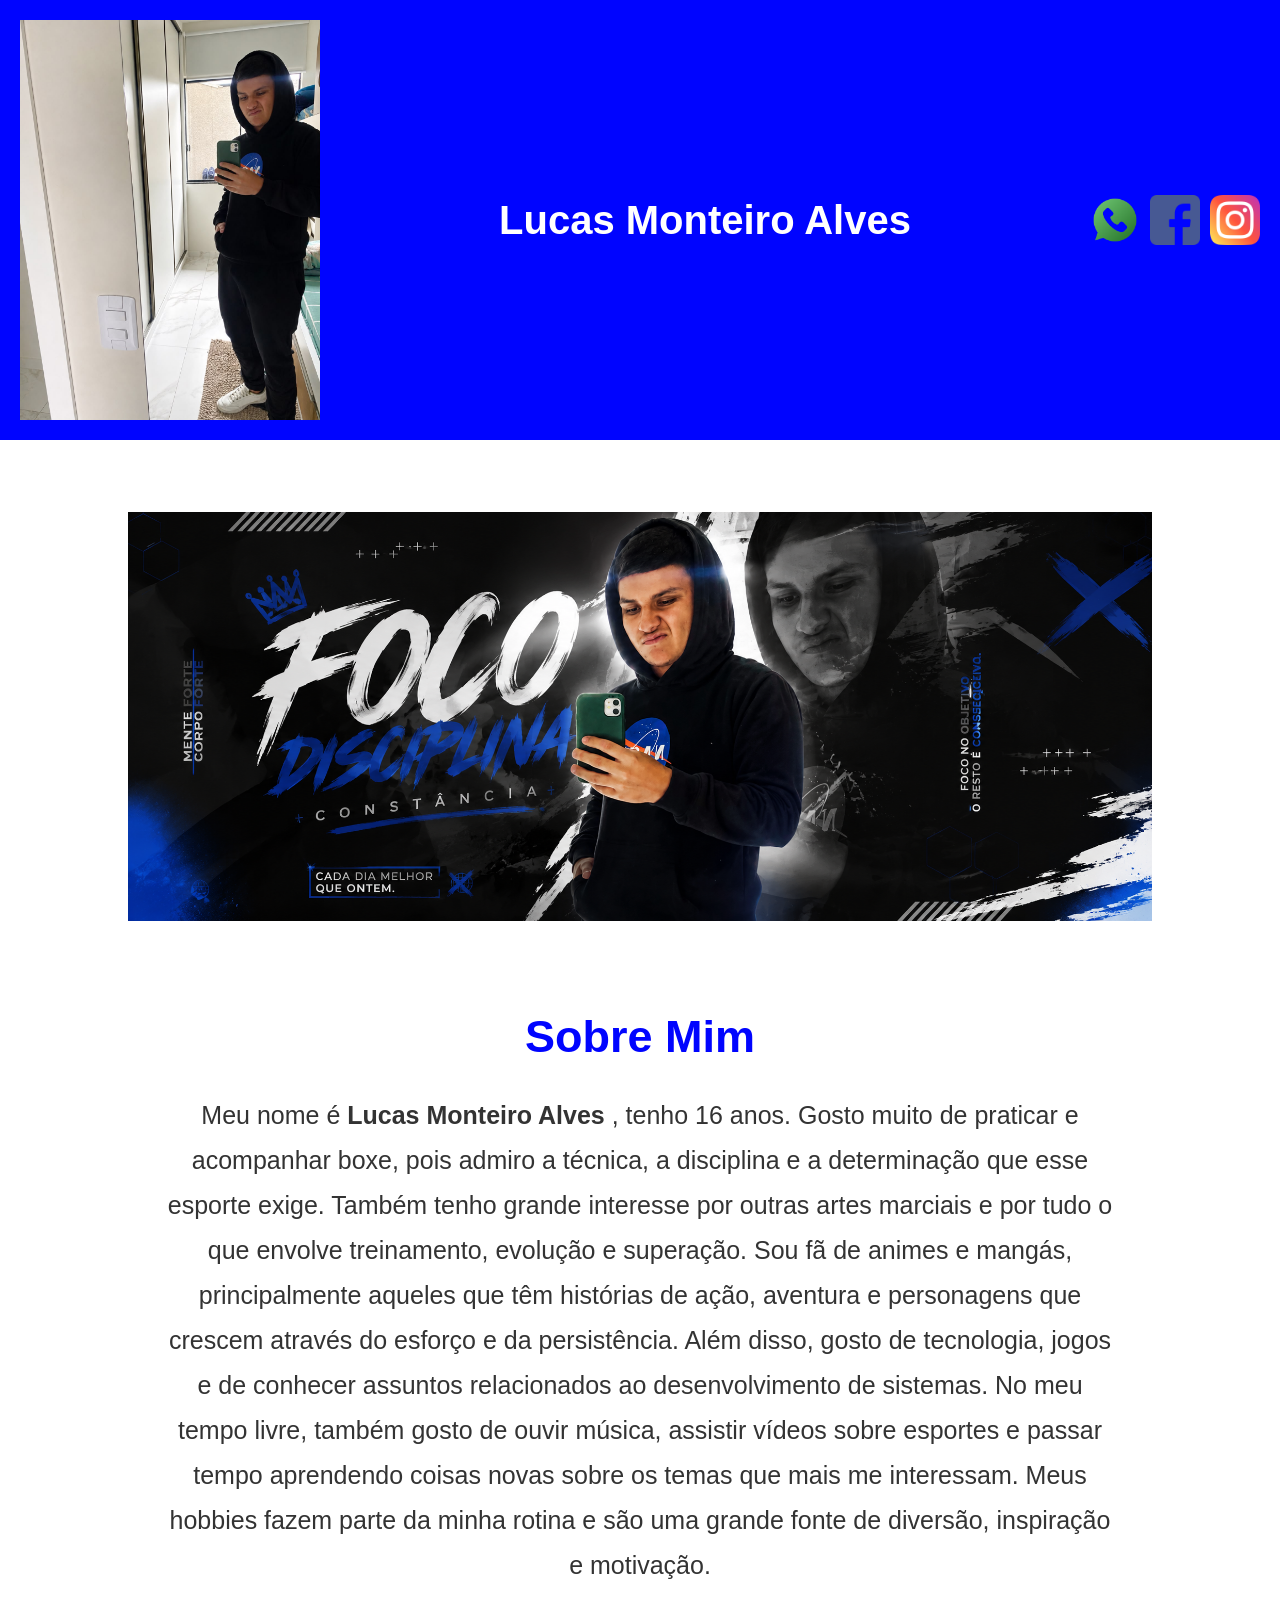
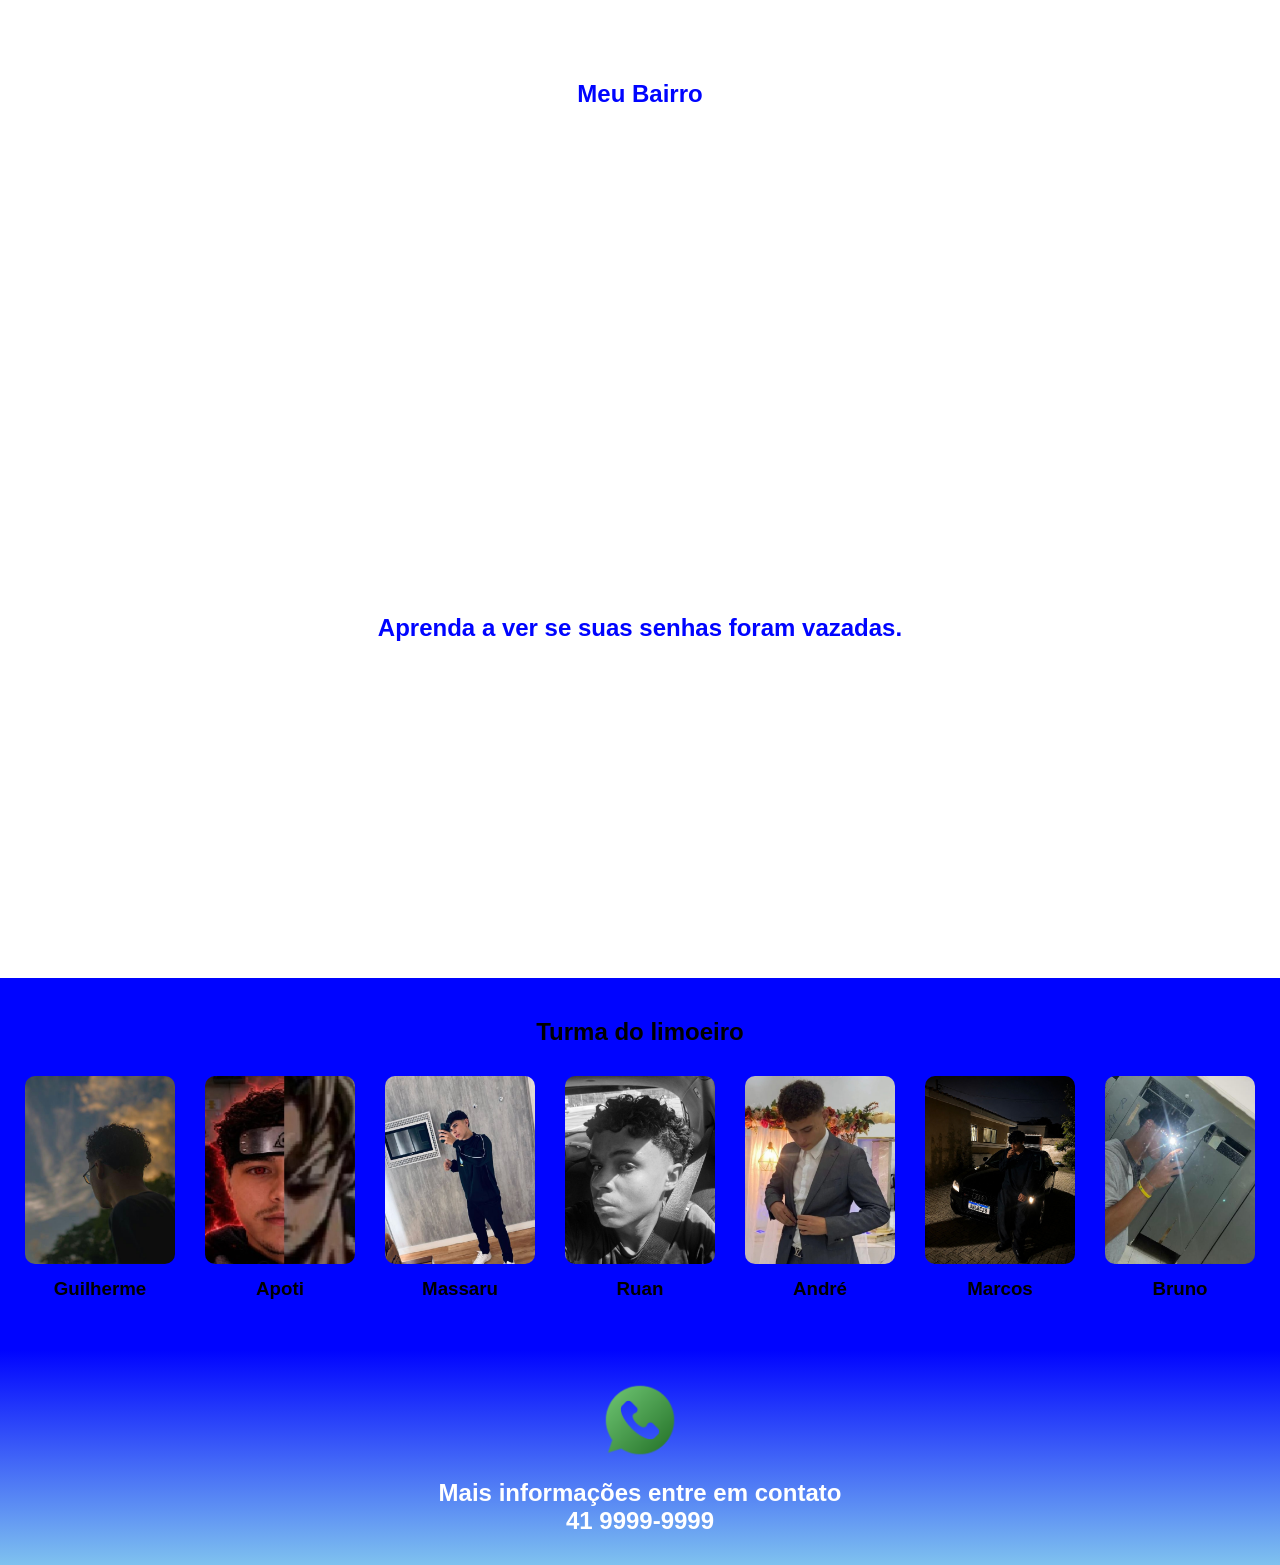
==== index.html @ 4b2c20db "." ====
<!DOCTYPE html>
<html lang="pt-BR">
<head>
    <meta charset="UTF-8">
    <meta name="viewport" content="width=device-width, initial-scale=1.0">
    <title>Lucas Monteiro Alves</title>
    <link rel="stylesheet" href="style.css">
</head>

<body>

    <header class="cabecalho-itens">
        <img class="cabecalho_imagem" src="img/f89ec5e3-ef69-4678-92d8-6d724063f3f4.jpg" alt="Logo da Página">

        <h1 class="titulo_site">Lucas Monteiro Alves</h1>

        <div class="sociais">
            <img src="img/whatsapp.png" alt="WhatsApp">
            <img src="img/facebook.png" alt="Facebook">
            <img src="img/instagram.png" alt="Instagram">
        </div>
    </header>

    <br>
    <br>
    <br>
    <br>

    <section class="banner1">
        <img class="escola-image" src="img/54c91625-9cbf-4854-b9d1-482814d7b554.png" alt="Banner">
    <h2 class="titulo-sobre">Sobre Mim</h2>

    <p class="sobre-mim">
    Meu nome é <strong>Lucas Monteiro Alves</strong> , tenho 16 anos. Gosto muito de praticar e acompanhar boxe, pois admiro a técnica, a disciplina e a determinação que esse esporte exige. Também tenho grande interesse por outras artes marciais e por tudo o que envolve treinamento, evolução e superação.

Sou fã de animes e mangás, principalmente aqueles que têm histórias de ação, aventura e personagens que crescem através do esforço e da persistência. Além disso, gosto de tecnologia, jogos e de conhecer assuntos relacionados ao desenvolvimento de sistemas. No meu tempo livre, também gosto de ouvir música, assistir vídeos sobre esportes e passar tempo aprendendo coisas novas sobre os temas que mais me interessam. Meus hobbies fazem parte da minha rotina e são uma grande fonte de diversão, inspiração e motivação.
    <br>
    <br>
    <br>
    </p>
    </section>

    <section class="Meu-Bairro">
        <h1 class="txtbairro">Meu Bairro</h1>
        <iframe src="https://www.google.com/maps/embed?pb=!1m18!1m12!1m3!1d17123.590145720915!2d-49.35954922108854!3d-25.54532477046873!2m3!1f0!2f0!3f0!3m2!1i1024!2i768!4f13.1!3m3!1m2!1s0x94dcfd7de0f82593%3A0xbdcfc37665609!2sThomaz%20Coelho%2C%20Arauc%C3%A1ria%20-%20PR!5e0!3m2!1spt-BR!2sbr!4v1785516485118!5m2!1spt-BR!2sbr" width="600" height="450" style="border:0;" allowfullscreen="" loading="lazy" referrerpolicy="strict-origin-when-cross-origin"></iframe>
        <br>
        <br>
        <h1 class="txtbairro">Aprenda a ver se suas senhas foram vazadas.</h1>
        <iframe width="560" height="315" src="https://www.youtube.com/embed/vZ5DQnRJiFk?si=MTsS9p5_-k4-CNyb" title="YouTube video player" frameborder="0" allow="accelerometer; autoplay; clipboard-write; encrypted-media; gyroscope; picture-in-picture; web-share" referrerpolicy="strict-origin-when-cross-origin" allowfullscreen></iframe>
    </section>

    <section class="estudante">
        <h2 class="estudante_titulo">Turma do limoeiro
        </h2>

        <div class="estudantes_todos">

            <div class="estudante-div">
                <img class="estudante-imagem" src="img/gui.png" alt="Guilherme">
                <h3 class="estudante-nome">Guilherme</h3>
            </div>

            <div class="estudante-div">
                <img class="estudante-imagem" src="img/apoti.png" alt="Apoti">
                <h3 class="estudante-nome">Apoti</h3>

            </div>

            <div class="estudante-div">
                <img class="estudante-imagem" src="img/joao.png" alt="João">
                <h3 class="estudante-nome">Massaru</h3>
            </div>

            <div class="estudante-div">
                <img class="estudante-imagem" src="img/ruan.png" alt="Ruan">
                <h3 class="estudante-nome">Ruan</h3>
            </div>

            <div class="estudante-div">
                <img class="estudante-imagem" src="img/paiva.png" alt="André">
                <h3 class="estudante-nome">André</h3>
            </div>

            <div class="estudante-div">
                <img class="estudante-imagem" src="img/marcos.png" alt="Marcos">
                <h3 class="estudante-nome">Marcos</h3>
            </div>

            <div class="estudante-div">
                <img class="estudante-imagem" src="img/bruno.png" alt="Bruno">
                <h3 class="estudante-nome">Bruno</h3>
            </div>
            </div>
        </div>
    </section>

    <footer class="escola">
        <img class="logo_rodape" src="img/whatsapp.png" alt="Logo">

        <h2 class="escola-titulo">
            Mais informações entre em contato<br>
            <strong>41 9999-9999</strong>
        </h2>
    </footer>

</body>
</html>
---- style.css ----
*{
    margin: 0;
    padding: 0;
    box-sizing: border-box;
}

body{
    font-family: Poppins, sans-serif;
}

header{
    background-color: #0004ff;
    color: rgb(255, 255, 255);
    padding: 20px;
}

.cabecalho-itens{
    display: flex;
    justify-content: space-between;
    align-items: center;
}

.cabecalho_imagem{
    width: 300px;
}

.titulo_site{
    text-align: center;
    font-size: 40px;
}

.sociais{
    display: flex;
    gap: 10px;
}

.sociais img{
    width: 50px;
}

.banner1 {
    color: #0004ff;
    display: flex;
    flex-direction: column;
    align-items: center;
}

.escola-image {
    width: 80%;
    max-width: 1200px;
}

.txtbanner {
    margin-top: 20px;
    font-size: 40px;
    text-align: center;
    margin-top: -100px;
}

.titulo-sobre{
    font-size: 45px;
    margin-top: 90px;
    margin-bottom: 20px;
    text-align: center;
}

.sobre-mim{
    max-width: 1000px;
    margin: auto;
    text-align: center;
    font-size: 25px;
    line-height: 1.8;
    color: #333;
    padding: 0 20px;
    margin-top: 10px;
}

.Meu-Bairro {
    background-color: white;
    display: flex;
    flex-direction: column;
    align-items: center;
    justify-content: center;
    min-height: 100vh;
}

.txtbairro {
    color: #0004ff;
    text-align: center;
    margin-bottom: 20px;
}

.estudante{
    background-color: #0004ff;
    padding: 40px 20px;
}

.estudante_titulo{
    text-align: center;
    margin-bottom: 30px;
}

.estudantes_todos{
    display: flex;
    flex-wrap: wrap;
    justify-content: center;
    gap: 30px;
}

.estudante-div{
    text-align: center;
}

.estudante-imagem{
    width: 150px;
    border-radius: 10px;
}

.estudante-nome{
    margin: 10px 0;
}

.estudante-icone{
    width: 35px;
    margin: 5px;
}

.escola{
    background: linear-gradient(#0004ff,#7FC2EF);
    color: #ffffff;
    text-align: center;
    padding: 30px;
}

.logo_rodape{
    height: 80px;
    margin-bottom: 15px;
}

.link{
    color: white;
    text-decoration: none;
}
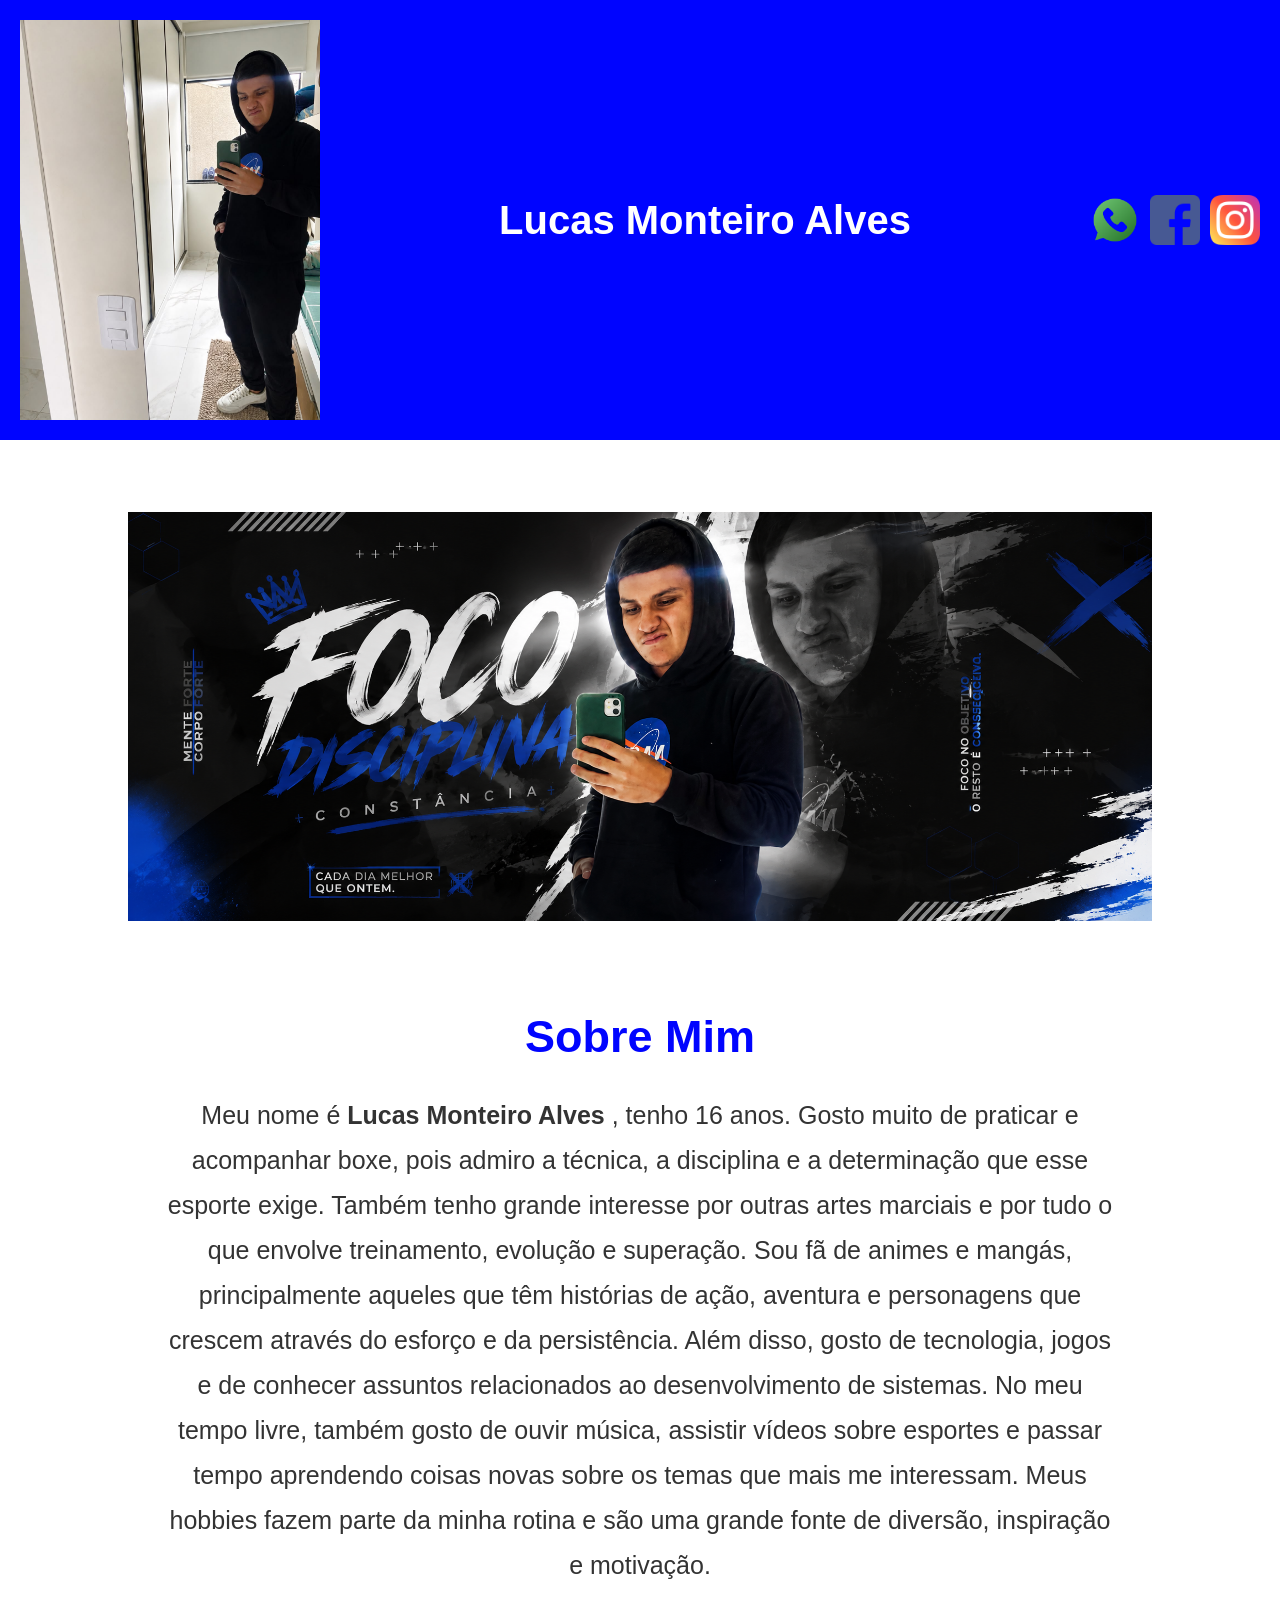
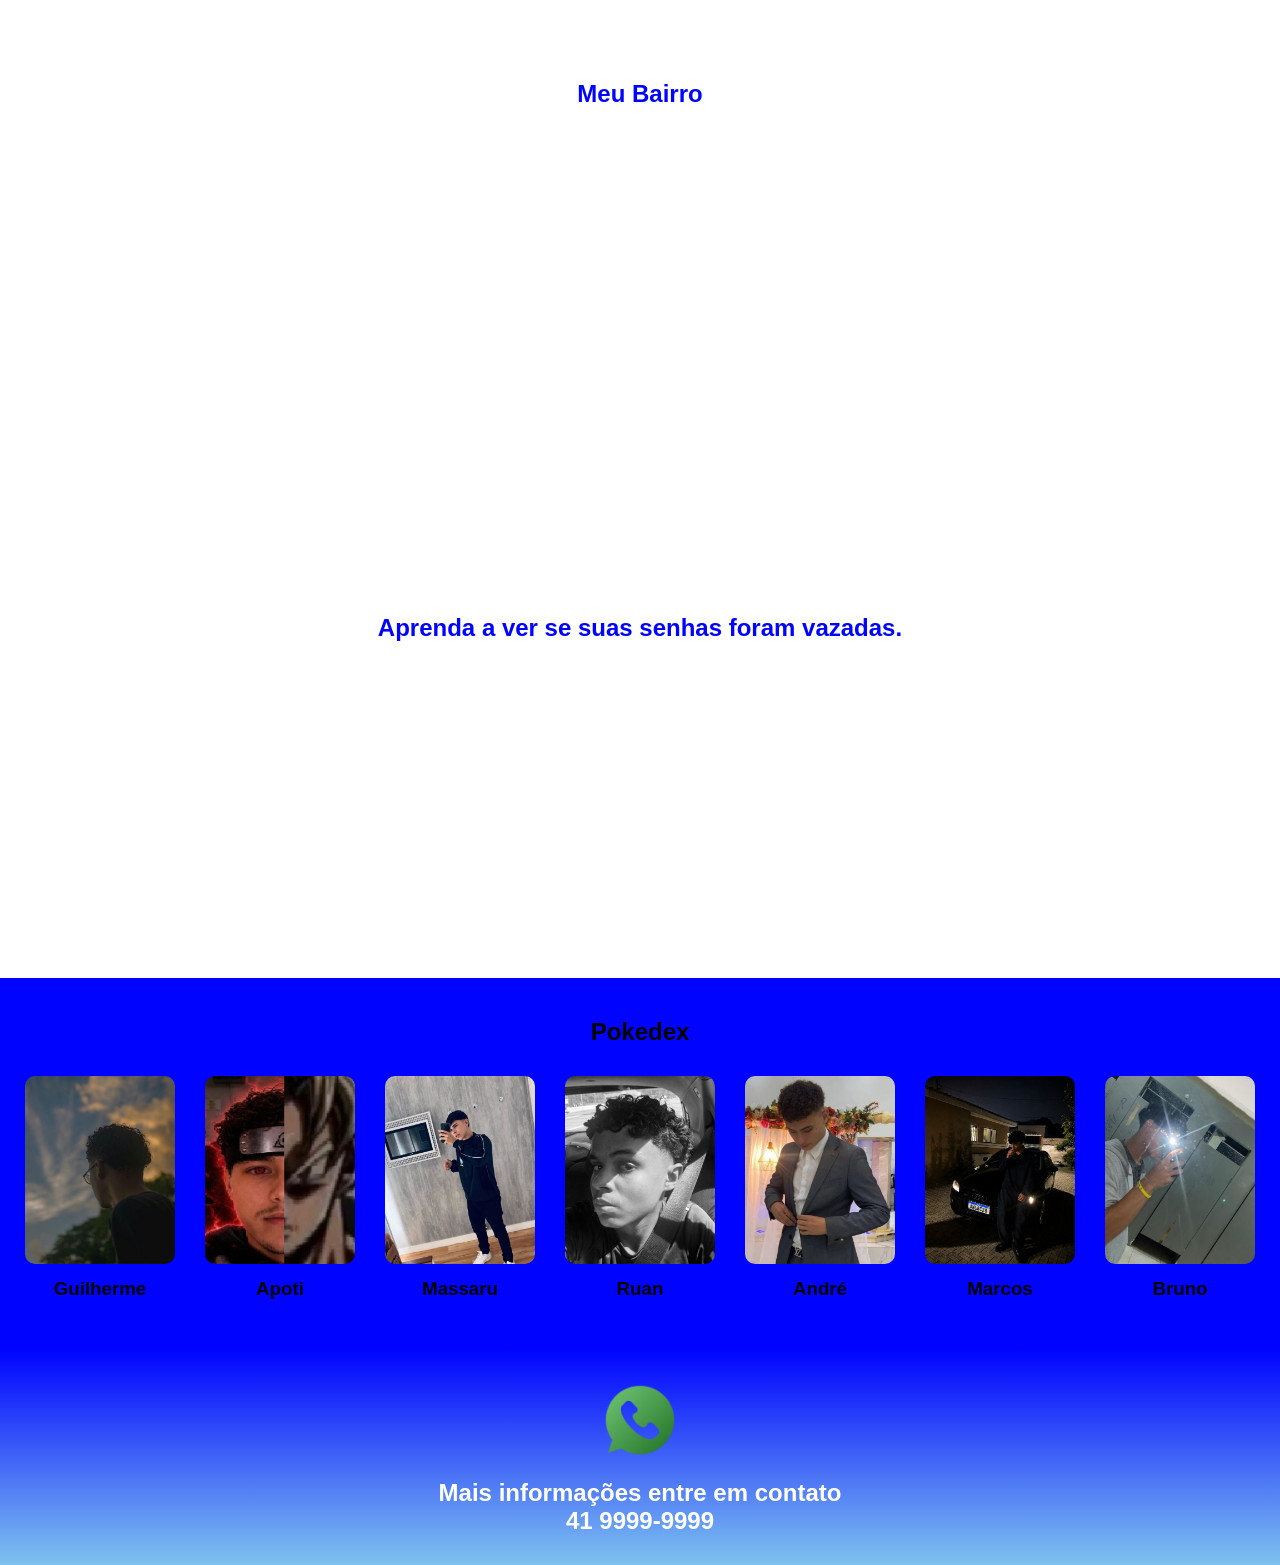
==== commit f5479cdf: "Update index.html Mudança de descrição" ====
--- a/index.html
+++ b/index.html
@@ -50,7 +50,7 @@
     </section>
 
     <section class="estudante">
-        <h2 class="estudante_titulo">Turma do limoeiro
+        <h2 class="estudante_titulo">Pokedex
         </h2>
 
         <div class="estudantes_todos">
@@ -104,4 +104,4 @@
     </footer>
 
 </body>
-</html>+</html>
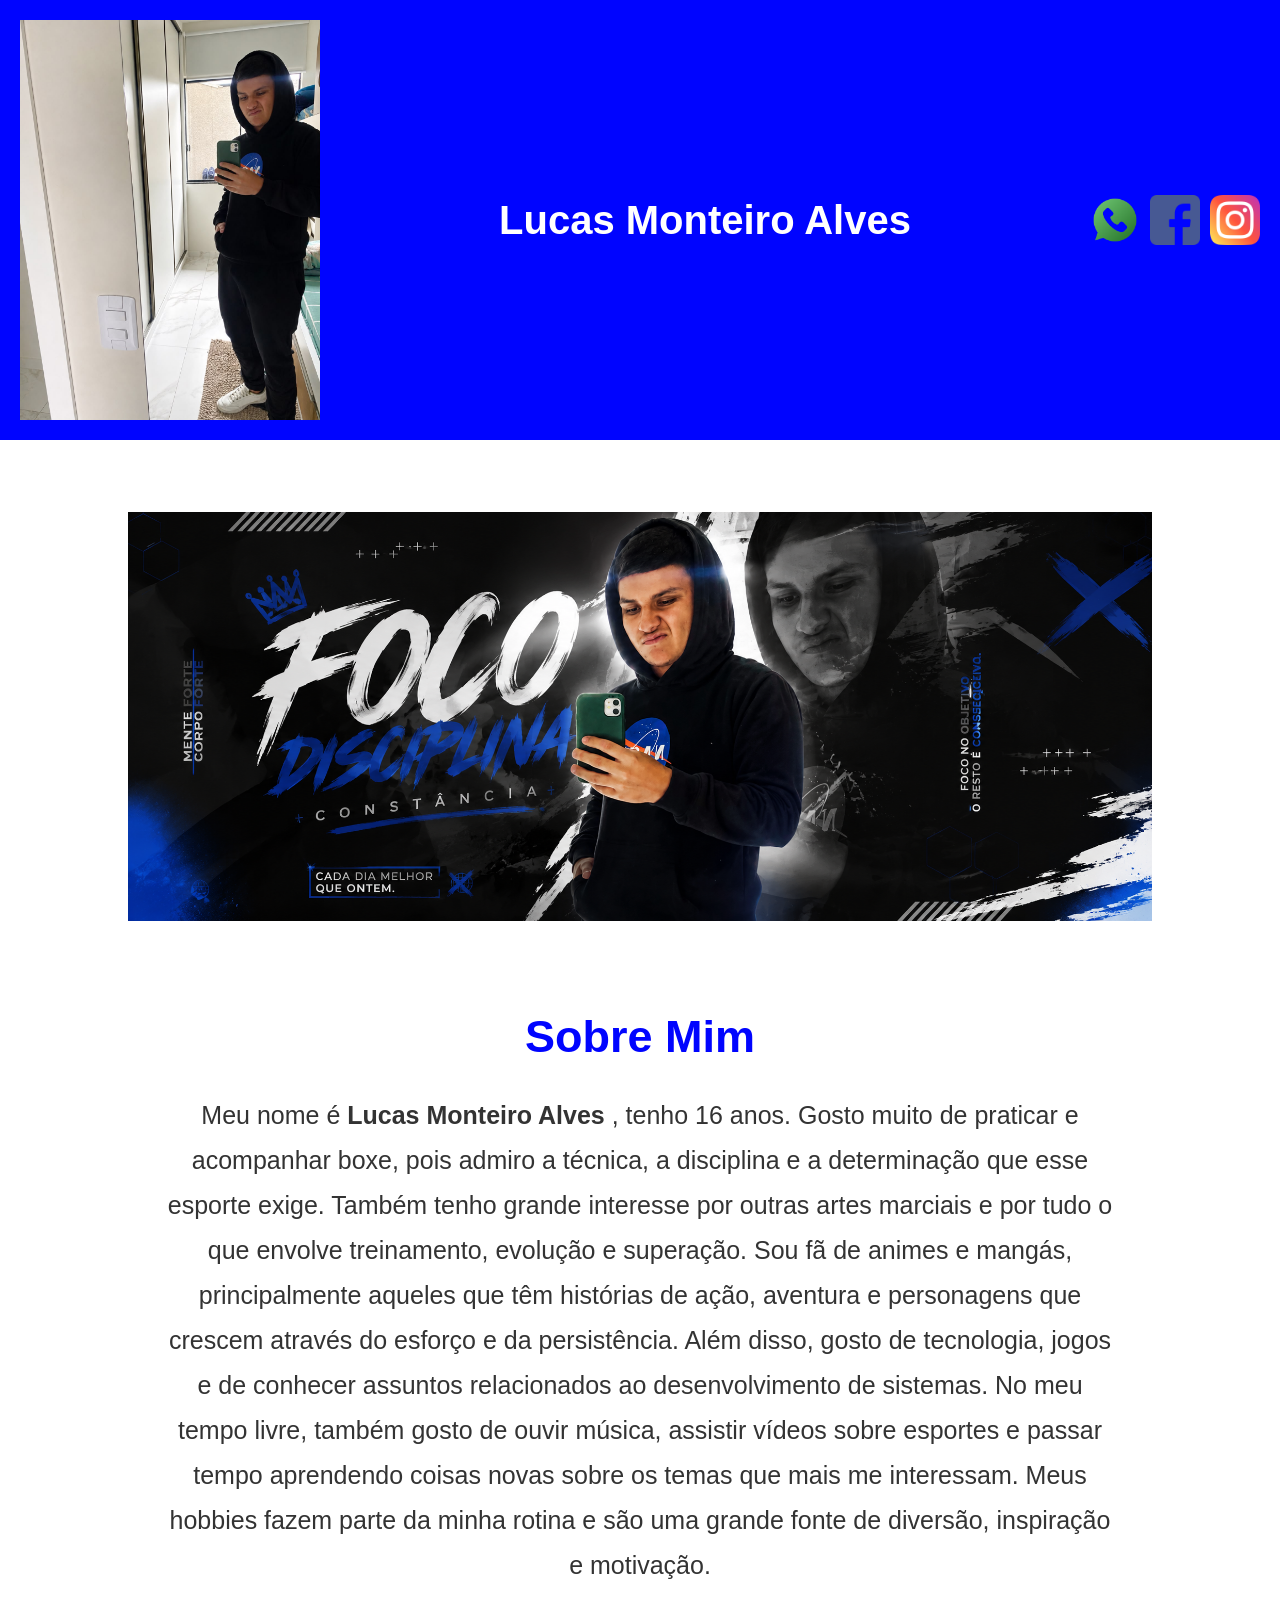
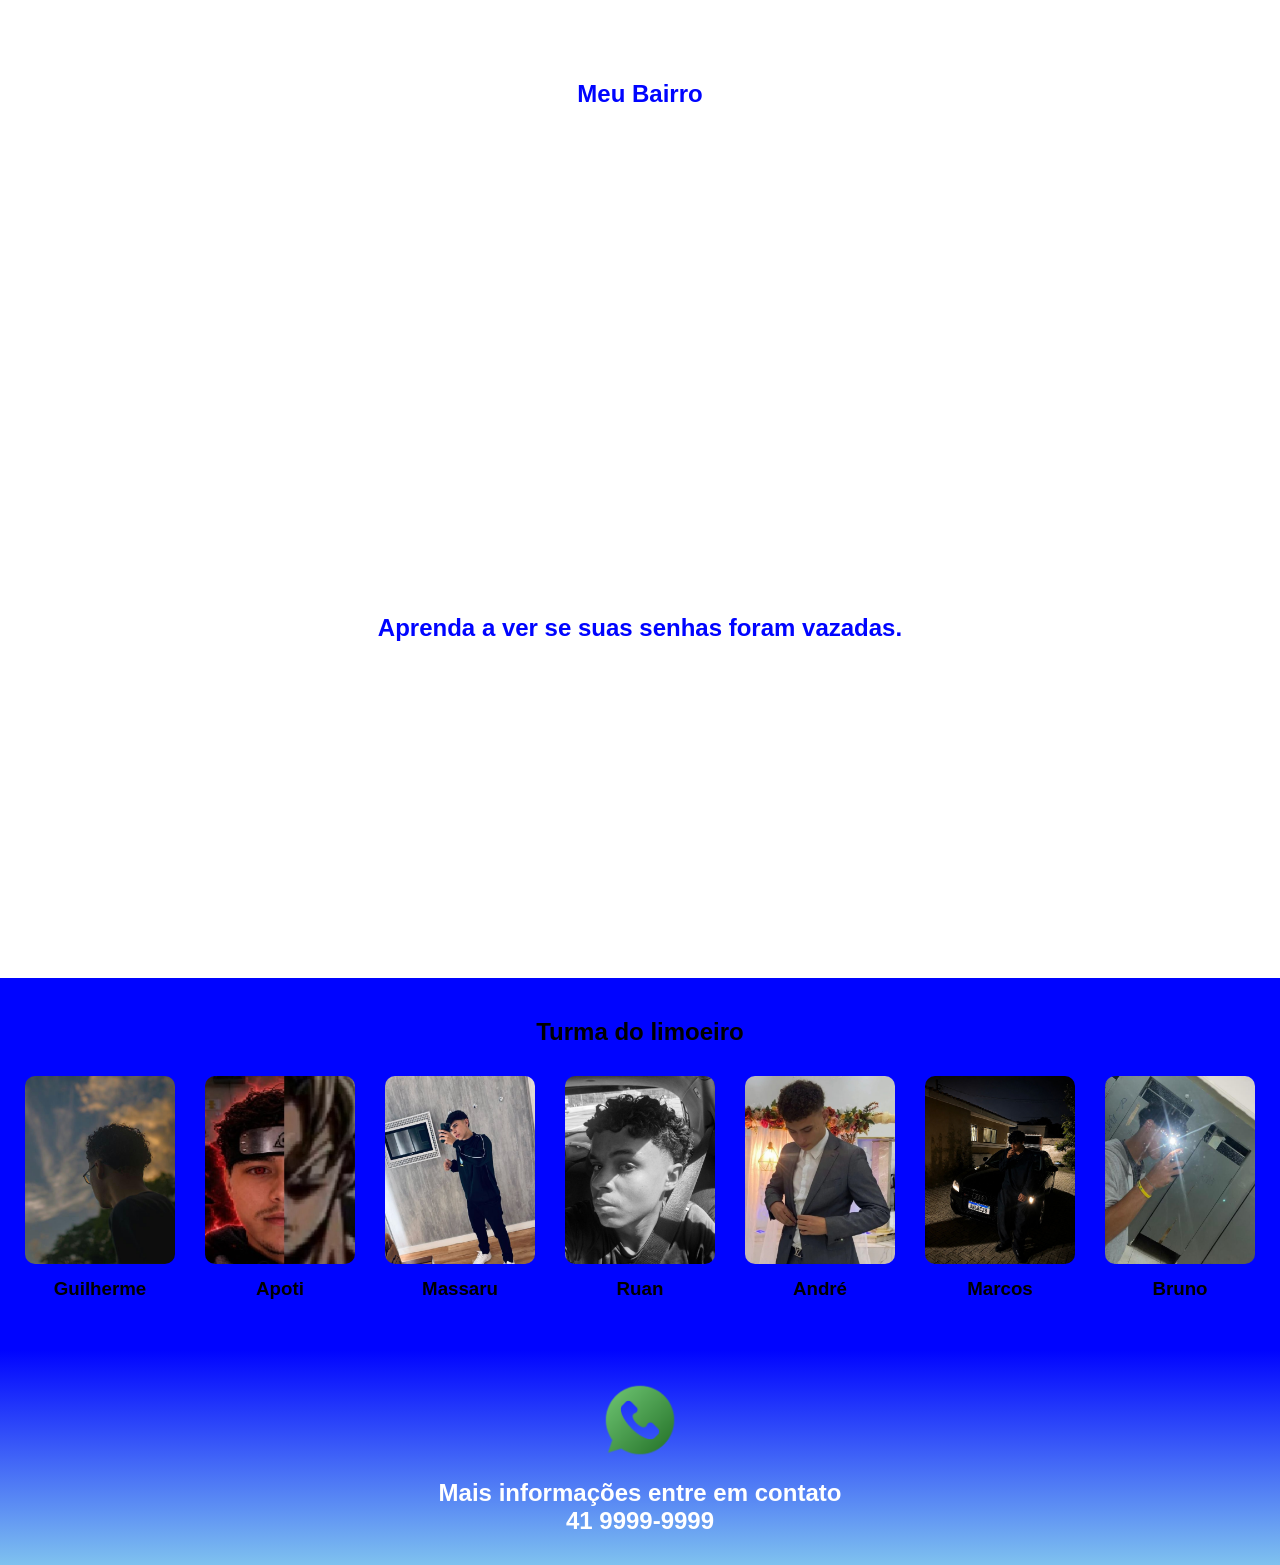
==== commit 604ab834: "Update index.html" ====
--- a/index.html
+++ b/index.html
@@ -50,7 +50,7 @@
     </section>
 
     <section class="estudante">
-        <h2 class="estudante_titulo">Pokedex
+        <h2 class="estudante_titulo">Turma do limoeiro 
         </h2>
 
         <div class="estudantes_todos">
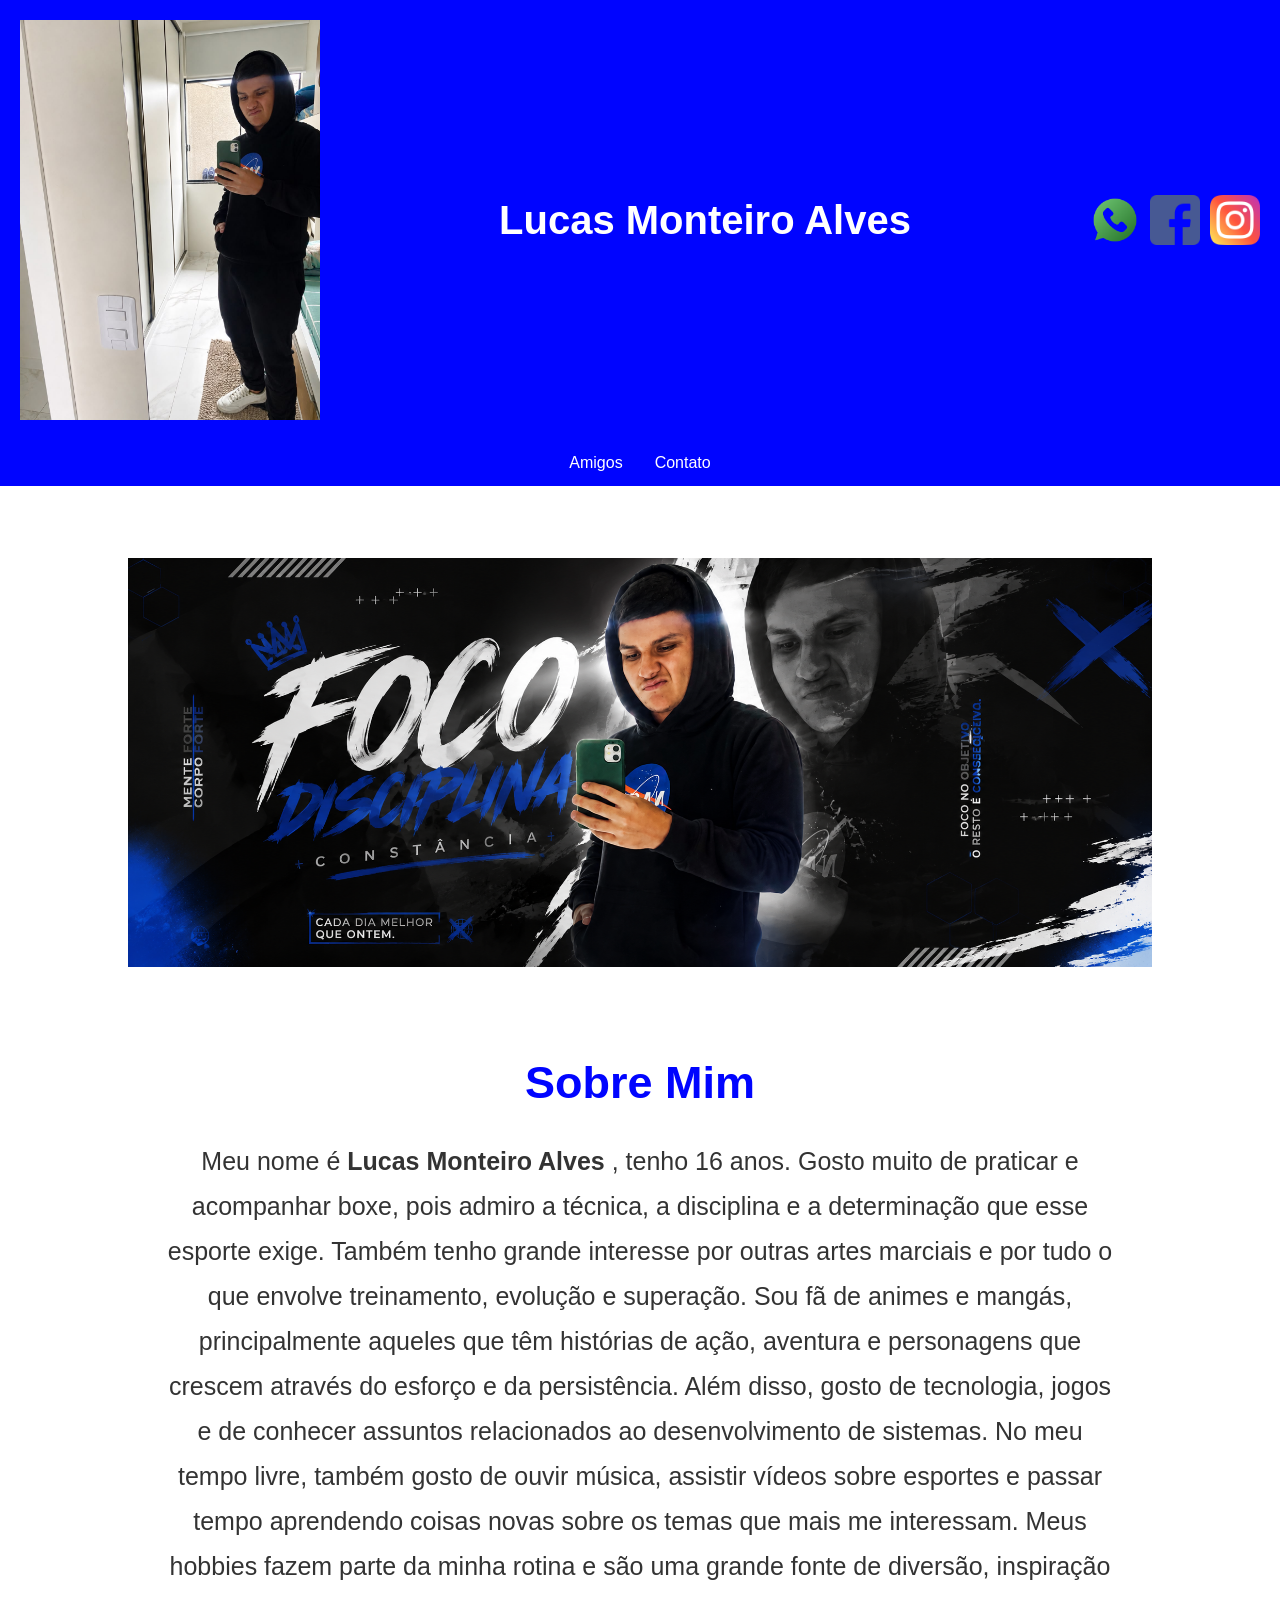
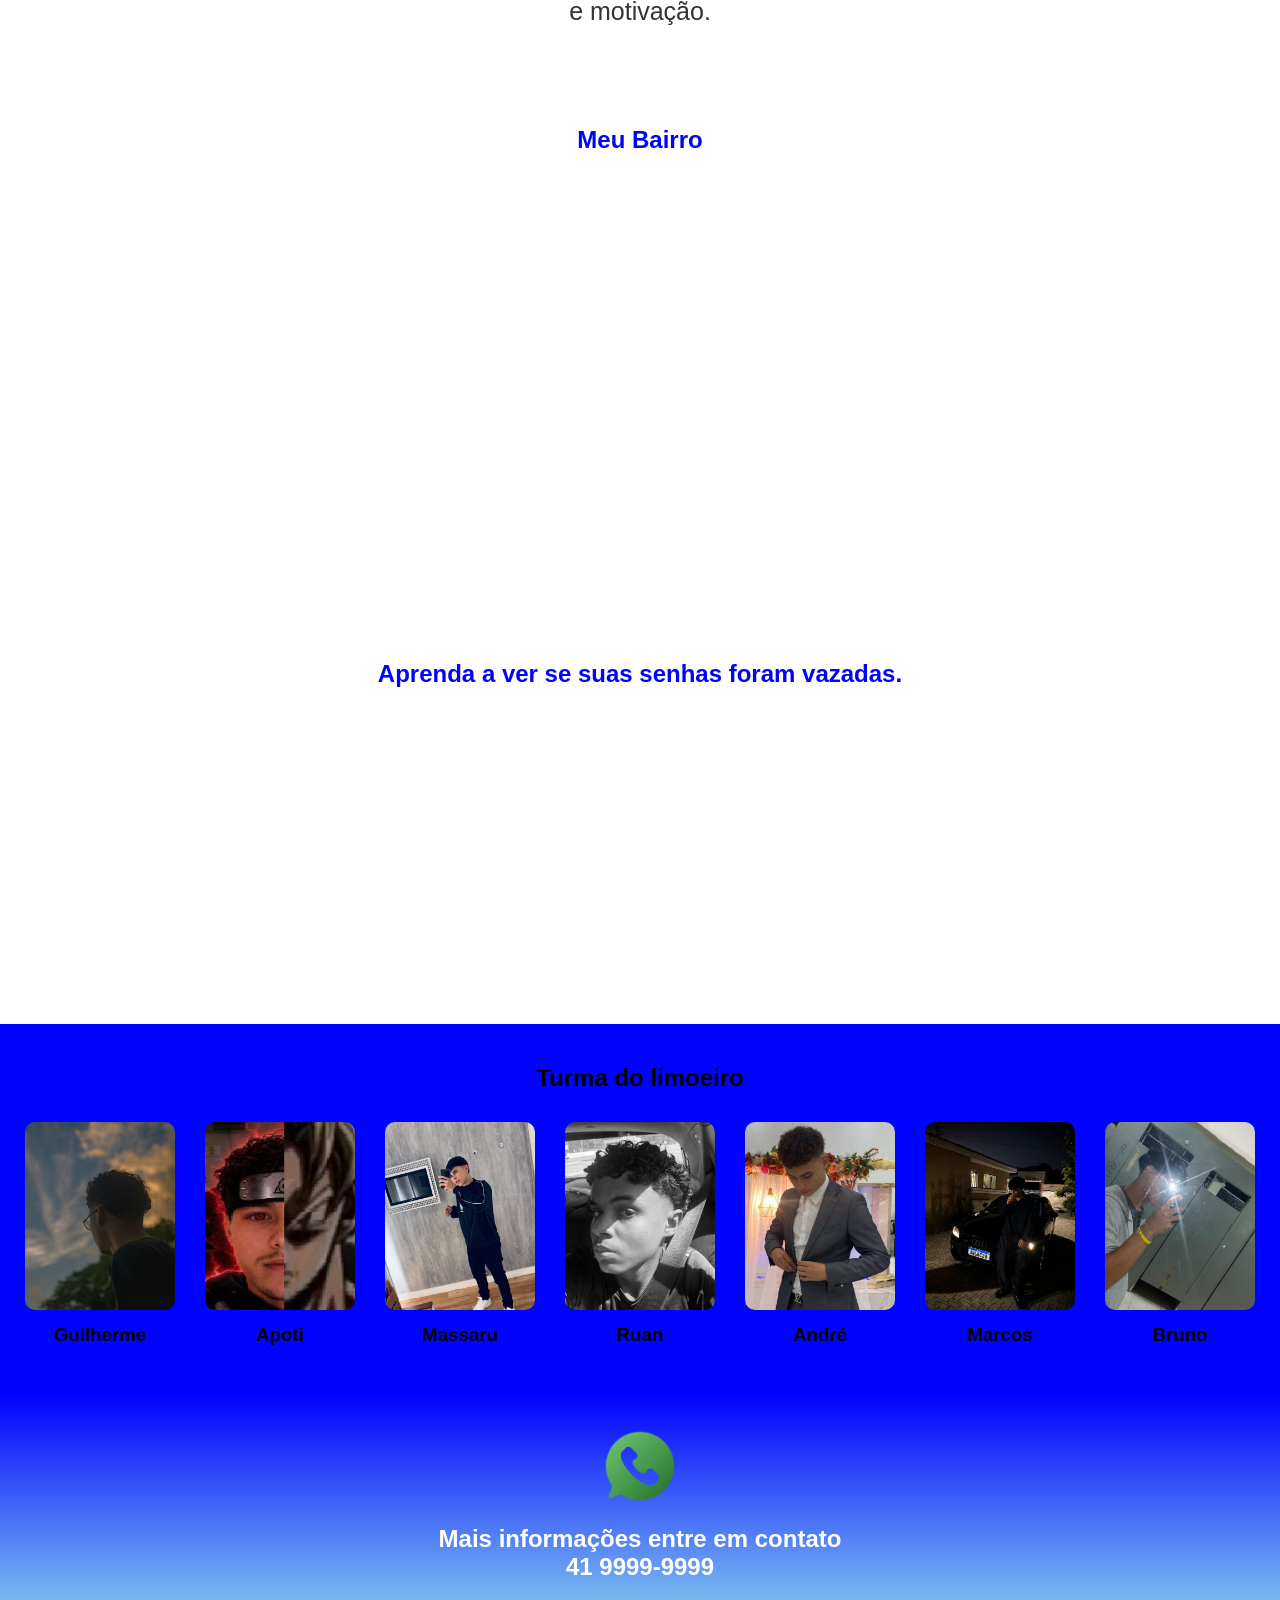
==== commit 0a81bf5f: "." ====
--- a/index.html
+++ b/index.html
@@ -20,6 +20,11 @@
             <img src="img/instagram.png" alt="Instagram">
         </div>
     </header>
+
+<ul>
+  <li><a href="amigos.html">Amigos</a></li>
+  <li><a href="contato.html">Contato</a></li>
+</ul>
 
     <br>
     <br>
--- a/style.css
+++ b/style.css
@@ -140,4 +140,30 @@
 .link{
     color: white;
     text-decoration: none;
+}
+
+ul {
+  list-style-type: none;
+  margin: 0;
+  padding: 0;
+  overflow: hidden;
+  background-color: #0004ff;
+  display: flex;
+  justify-content: center;
+}
+
+ul li {
+  float: left;
+}
+
+ul li a {
+  display: block;
+  color: white;
+  text-align: center;
+  padding: 14px 16px;
+  text-decoration: none;
+}
+
+ul li a:hover {
+  background-color: #111111;
 }
